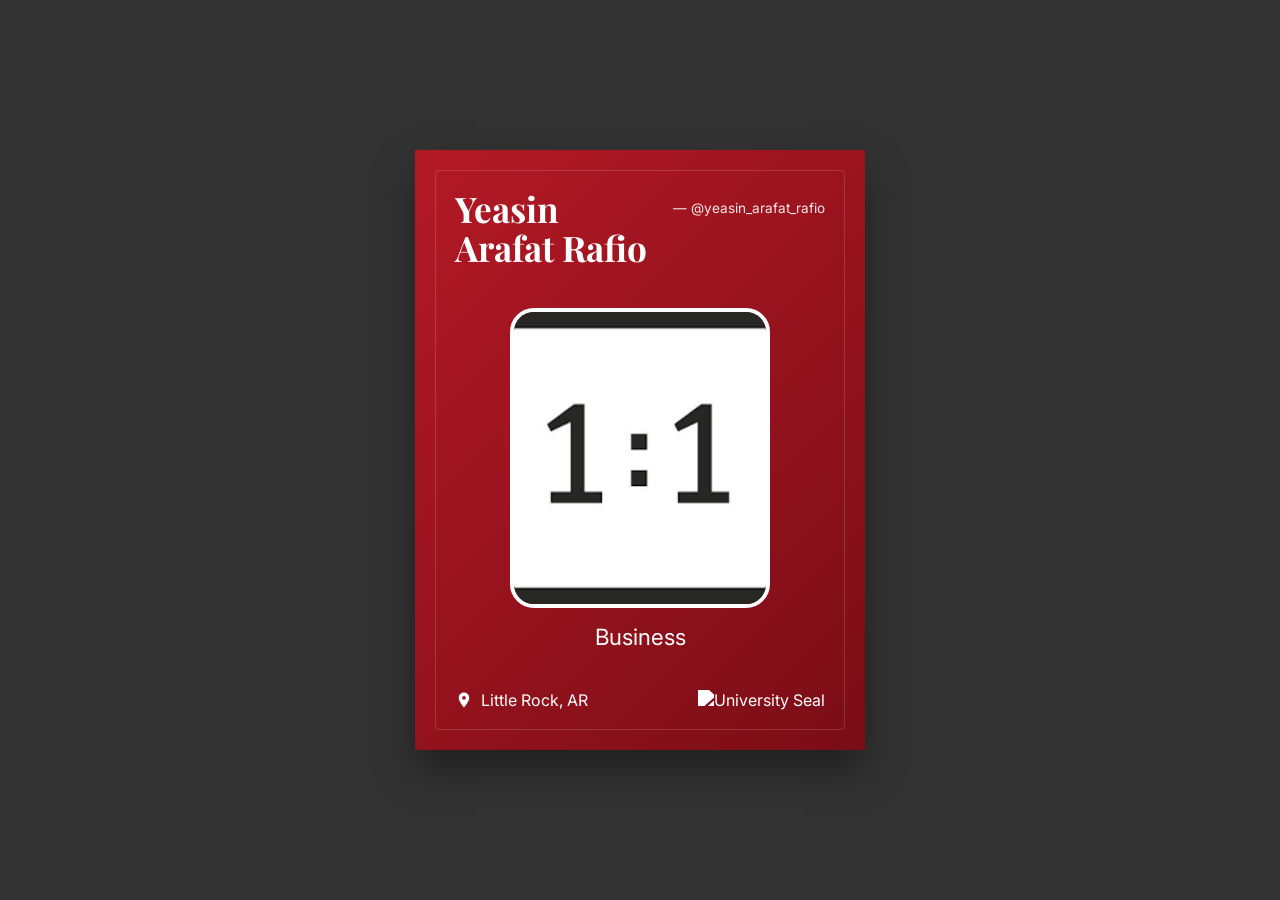
==== template/v1/index.html @ 69ab7cd3 "some code lol" ====
<!DOCTYPE html>
<html lang="en">
<head>
    <meta charset="UTF-8">
    <meta name="viewport" content="width=device-width, initial-scale=1.0">
    <title>Instagram Student Profile Template</title>
    <link rel="stylesheet" href="style.css">
    <link href="https://fonts.googleapis.com/css2?family=Playfair+Display:wght@700&family=Inter:wght@400;600&display=swap" rel="stylesheet">
</head>
<body>

    <div class="insta-card">
        <header class="card-header">
            <div class="name-block">
                <h1>Yeasin<br>Arafat Rafio</h1>
            </div>
            <div class="handle">
                <span>— @yeasin_arafat_rafio</span>
            </div>
        </header>

        <div class="image-container">
            <img src="../../assets/image.png" alt="Profile Portrait">
            <p class="major">Business</p>
        </div>

        <footer class="card-footer">
            <div class="location">
                <svg viewBox="0 0 24 24" fill="currentColor" width="18" height="18">
                    <path d="M12 2C8.13 2 5 5.13 5 9c0 5.25 7 13 7 13s7-7.75 7-13c0-3.87-3.13-7-7-7zm0 9.5c-1.38 0-2.5-1.12-2.5-2.5s1.12-2.5 2.5-2.5 2.5 1.12 2.5 2.5-1.12 2.5-2.5 2.5z"/>
                </svg>
                Little Rock, AR
            </div>
            <div class="university-logo">
                <img src="https://via.placeholder.com/80" alt="University Seal">
            </div>
        </footer>
    </div>

</body>
</html>
---- template/v1/style.css ----
:root {
    --bg-red: #a31621;
    --white: #ffffff;
}

* {
    margin: 0;
    padding: 0;
    box-sizing: border-box;
}

body {
    background-color: #333;
    display: flex;
    justify-content: center;
    align-items: center;
    min-height: 100vh;
    font-family: 'Inter', sans-serif;
}

.insta-card {
    width: 450px;
    height: 600px; /* Increased height slightly for better spacing */
    background: linear-gradient(135deg, #b31925 0%, #7a0d16 100%);
    padding: 40px;
    color: var(--white);
    box-shadow: 0 20px 40px rgba(0,0,0,0.4);
    
    /* FLEX MAGIC */
    display: flex;
    flex-direction: column;
    justify-content: space-between; /* Pushes header to top, footer to bottom */
    position: relative;
    overflow: hidden;
}

.card-header {
    display: flex;
    justify-content: space-between;
    align-items: flex-start;
}

.name-block h1 {
    font-family: 'Playfair Display', serif;
    font-size: 2.2rem;
    line-height: 1.1;
    font-weight: 700;
    text-transform: capitalize;
}

.handle {
    font-size: 0.85rem;
    white-space: nowrap;
    opacity: 0.9;
    margin-top: 10px;
}

.image-container {
    display: flex;
    flex-direction: column;
    align-items: center;
    flex-grow: 1; /* Allows this section to take up available middle space */
    justify-content: center;
}

.image-container img {
    width: 260px;
    height: 300px;
    object-fit: cover;
    border-radius: 24px;
    border: 4px solid var(--white);
    background-color: #eee; /* Fallback color */
}

.major {
    margin-top: 15px;
    font-size: 1.4rem;
    font-weight: 400;
}

.card-footer {
    display: flex;
    justify-content: space-between;
    align-items: flex-end;
}

.location {
    display: flex;
    align-items: center;
    gap: 8px;
    font-size: 1rem;
}

.university-logo img {
    width: 75px;
    height: 75px;
    filter: brightness(0) invert(1);
}

/* Optional: Decorative line border similar to original image */
.insta-card::after {
    content: "";
    position: absolute;
    top: 20px;
    bottom: 20px;
    left: 20px;
    right: 20px;
    border: 1px solid rgba(255, 255, 255, 0.15);
    pointer-events: none;
    border-radius: 4px;
}
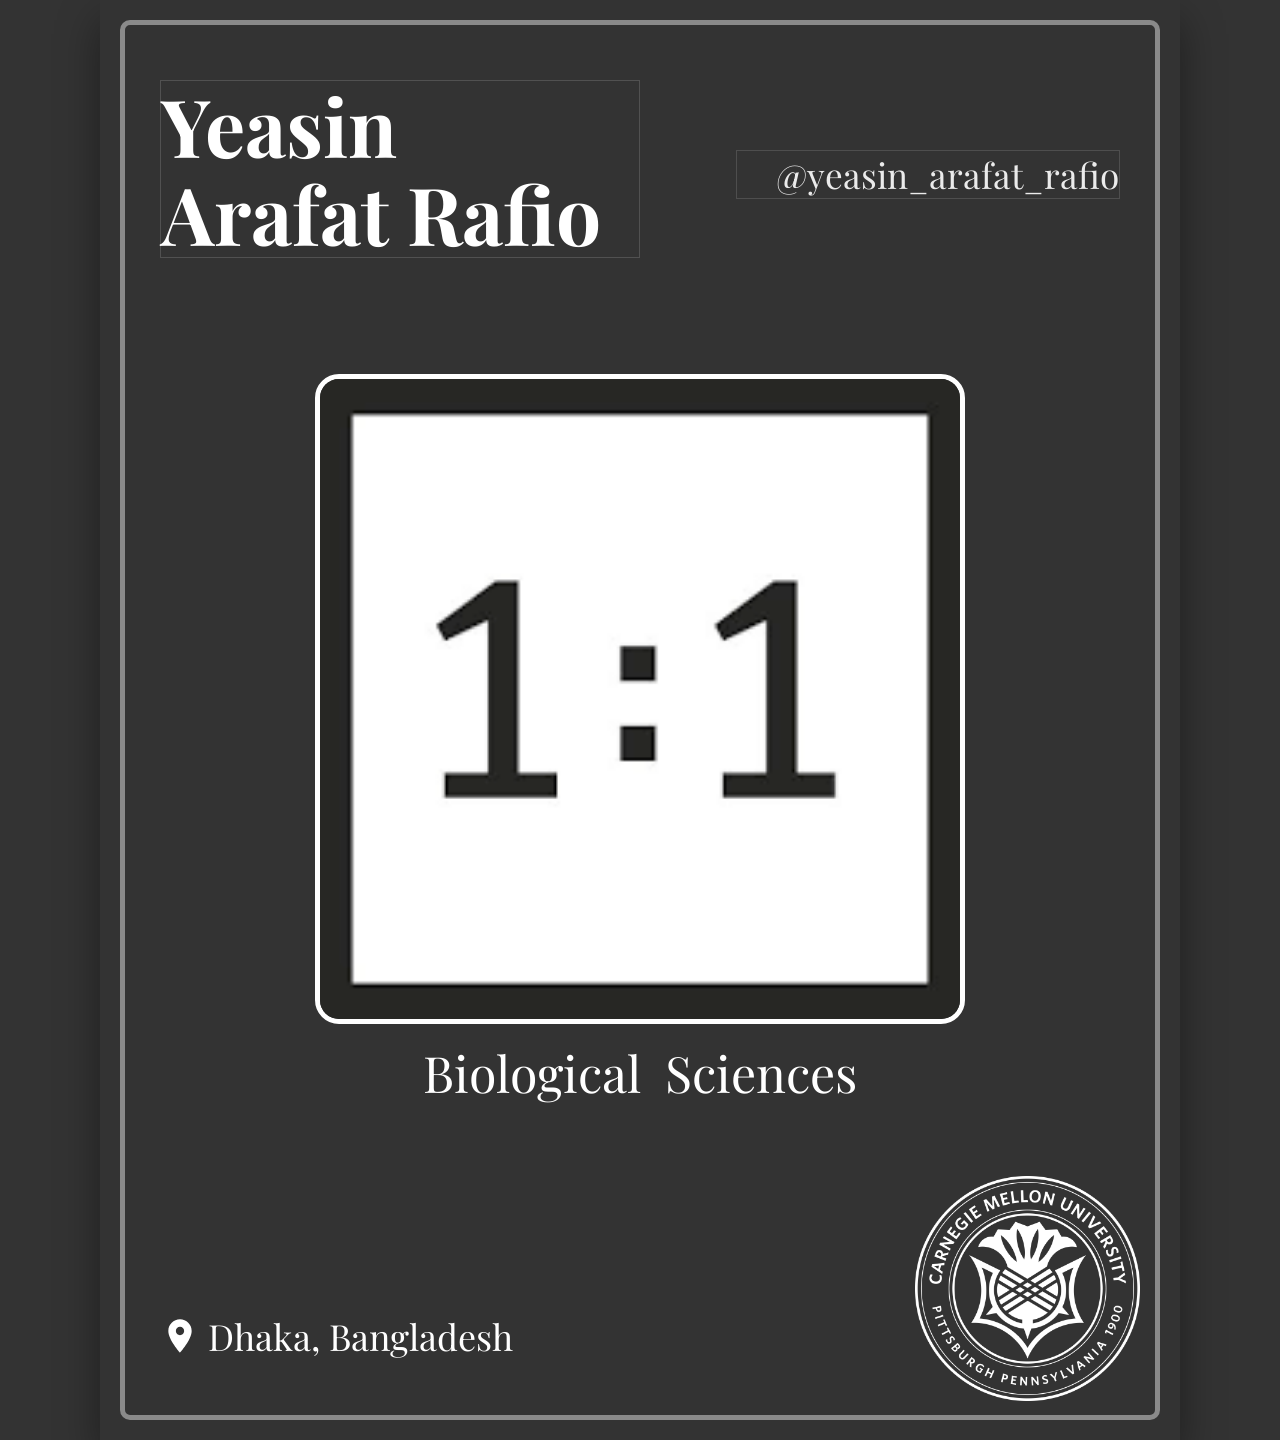
==== commit 0210cb59: "some improve on v1 and an experimental v2 template" ====
--- a/template/v1/index.html
+++ b/template/v1/index.html
@@ -12,27 +12,28 @@
     <div class="insta-card">
         <header class="card-header">
             <div class="name-block">
-                <h1>Yeasin<br>Arafat Rafio</h1>
+                <h1>Yeasin Arafat Rafio</h1>
             </div>
             <div class="handle">
-                <span>— @yeasin_arafat_rafio</span>
+                @yeasin_arafat_rafio
             </div>
         </header>
 
         <div class="image-container">
             <img src="../../assets/image.png" alt="Profile Portrait">
-            <p class="major">Business</p>
+            <p class="major">Biological &nbsp;Sciences</p>
         </div>
 
         <footer class="card-footer">
             <div class="location">
-                <svg viewBox="0 0 24 24" fill="currentColor" width="18" height="18">
+                <svg viewBox="0 0 24 24" fill="currentColor" width="40" height="40">
                     <path d="M12 2C8.13 2 5 5.13 5 9c0 5.25 7 13 7 13s7-7.75 7-13c0-3.87-3.13-7-7-7zm0 9.5c-1.38 0-2.5-1.12-2.5-2.5s1.12-2.5 2.5-2.5 2.5 1.12 2.5 2.5-1.12 2.5-2.5 2.5z"/>
                 </svg>
-                Little Rock, AR
+                Dhaka, Bangladesh
             </div>
+
             <div class="university-logo">
-                <img src="https://via.placeholder.com/80" alt="University Seal">
+                <img src="../../assets/cmu-seal-w.png" alt="University Seal">
             </div>
         </footer>
     </div>
--- a/template/v1/style.css
+++ b/template/v1/style.css
@@ -1,111 +1,218 @@
-:root {
-    --bg-red: #a31621;
-    --white: #ffffff;
-}
-
-* {
-    margin: 0;
-    padding: 0;
-    box-sizing: border-box;
-}
-
-body {
-    background-color: #333;
-    display: flex;
-    justify-content: center;
-    align-items: center;
-    min-height: 100vh;
-    font-family: 'Inter', sans-serif;
-}
-
-.insta-card {
-    width: 450px;
-    height: 600px; /* Increased height slightly for better spacing */
-    background: linear-gradient(135deg, #b31925 0%, #7a0d16 100%);
-    padding: 40px;
-    color: var(--white);
-    box-shadow: 0 20px 40px rgba(0,0,0,0.4);
-    
-    /* FLEX MAGIC */
-    display: flex;
-    flex-direction: column;
-    justify-content: space-between; /* Pushes header to top, footer to bottom */
-    position: relative;
-    overflow: hidden;
-}
-
-.card-header {
-    display: flex;
-    justify-content: space-between;
-    align-items: flex-start;
-}
-
-.name-block h1 {
-    font-family: 'Playfair Display', serif;
-    font-size: 2.2rem;
-    line-height: 1.1;
-    font-weight: 700;
-    text-transform: capitalize;
-}
-
-.handle {
-    font-size: 0.85rem;
-    white-space: nowrap;
-    opacity: 0.9;
-    margin-top: 10px;
-}
-
-.image-container {
-    display: flex;
-    flex-direction: column;
-    align-items: center;
-    flex-grow: 1; /* Allows this section to take up available middle space */
-    justify-content: center;
-}
-
-.image-container img {
-    width: 260px;
-    height: 300px;
-    object-fit: cover;
-    border-radius: 24px;
-    border: 4px solid var(--white);
-    background-color: #eee; /* Fallback color */
-}
-
-.major {
-    margin-top: 15px;
-    font-size: 1.4rem;
-    font-weight: 400;
-}
-
-.card-footer {
-    display: flex;
-    justify-content: space-between;
-    align-items: flex-end;
-}
-
-.location {
-    display: flex;
-    align-items: center;
-    gap: 8px;
-    font-size: 1rem;
-}
-
-.university-logo img {
-    width: 75px;
-    height: 75px;
-    filter: brightness(0) invert(1);
-}
-
-/* Optional: Decorative line border similar to original image */
-.insta-card::after {
-    content: "";
-    position: absolute;
-    top: 20px;
-    bottom: 20px;
-    left: 20px;
-    right: 20px;
-    border: 1px solid rgba(255, 255, 255, 0.15);
-    pointer-events: none;
-    border-radius: 4px;
-}+ :root {
+
+     --bg-red: #a31621;
+
+     --white: #ffffff;
+
+ }
+
+
+ * {
+
+     margin: 0;
+
+     padding: 0;
+
+     box-sizing: border-box;
+
+     font-family: 'Playfair Display', serif;
+
+ }
+
+
+ body {
+
+     background-color: #333;
+
+     display: flex;
+
+     justify-content: center;
+
+     align-items: center;
+
+     min-height: 100vh;
+
+ }
+
+
+ .insta-card {
+
+     width: 1080px;
+
+     height: 1440px;
+
+     background-image: url("../../assets/cmu-tartan-wave-red-crop-01.png");
+
+     background-size: cover;
+
+     padding: 80px 60px;
+
+     color: var(--white);
+
+     box-shadow: 0 20px 40px rgba(0, 0, 0, 0.4);
+
+     display: flex;
+
+     flex-direction: column;
+
+     justify-content: space-between;
+
+     position: relative;
+
+     overflow: hidden;
+
+ }
+
+
+ .card-header {
+
+     display: flex;
+
+     flex-direction: row;
+
+     justify-content: space-between;
+
+     align-items: center;
+
+ }
+
+
+ .name-block {
+
+     font-size: 2.5rem;
+
+     line-height: 1.1;
+
+     font-weight: 700;
+
+     text-transform: capitalize;
+
+     display: flex;
+
+     width: 50%;
+
+     border: 1px solid rgba(255, 255, 255, 0.15);
+
+ }
+
+
+ .handle {
+
+     font-size: 2.2rem;
+
+     text-align: end;
+
+
+     white-space: nowrap;
+
+     opacity: 0.9;
+
+     margin-top: 10px;
+
+     width: 40%;
+
+     border: 1px solid rgba(255, 255, 255, 0.15);
+
+ }
+
+
+ .image-container {
+
+     display: flex;
+
+     flex-direction: column;
+
+     align-items: center;
+
+     flex-grow: 1;
+     /* Allows this section to take up available middle space */
+
+     justify-content: center;
+
+ }
+
+
+ .image-container img {
+
+     width: 650px;
+
+     height: 650px;
+
+     object-fit: cover;
+
+     border-radius: 24px;
+
+     border: 5px solid var(--white);
+
+     background-color: #eee;
+     /* Fallback color */
+
+ }
+
+
+ .major {
+
+     margin-top: 15px;
+
+     font-size: 50px;
+
+     font-weight: 400;
+
+ }
+
+
+ .card-footer {
+
+     display: flex;
+
+     justify-content: space-between;
+
+     align-items: flex-end;
+
+ }
+
+
+ .location {
+
+     display: flex;
+
+     align-items: center;
+
+     gap: 8px;
+
+     font-size: 2.25rem;
+
+ }
+
+
+ .university-logo img {
+
+     width: 225px;
+
+     height: auto;
+
+     margin: -45px -20px;
+
+ }
+
+
+ .insta-card::after {
+     content: "";
+
+     position: absolute;
+
+     top: 20px;
+
+     bottom: 20px;
+
+     left: 20px;
+
+     right: 20px;
+
+     border: 5px solid rgba(255, 255, 255, 0.428);
+
+     pointer-events: none;
+
+     border-radius: 10px;
+
+ }
